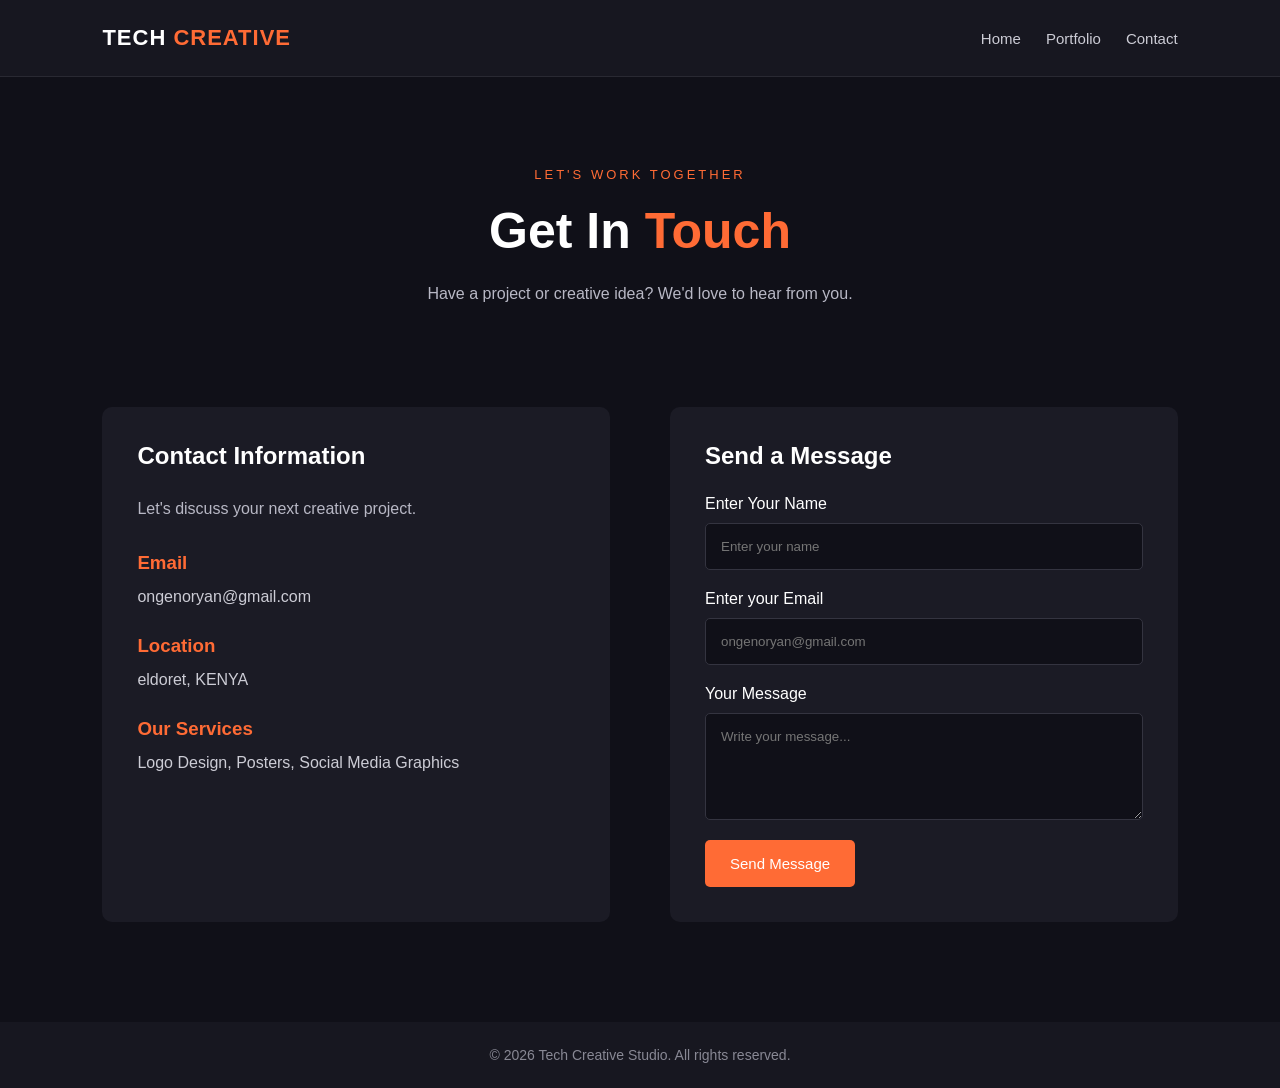
==== contact.html @ e6a6c27a "Add files via upload" ====
<!DOCTYPE html>
<html lang="en">
<head>
    <meta charset="UTF-8">
    <meta name="viewport" content="width=device-width, initial-scale=1.0">
    <title>Contact | Tech Creative Studio</title>
    <link rel="stylesheet" href="style.css">
</head>
<body>

<header>
    <a href="index.html" class="logo">
        TECH <span>CREATIVE</span>
    </a>

    <nav>
        <a href="index.html">Home</a>
        <a href="portfolio.html">Portfolio</a>
        <a href="contact.html">Contact</a>
    </nav>
</header>

<section class="page-heading">
    <p class="subtitle">LET'S WORK TOGETHER</p>

    <h1>Get In <span>Touch</span></h1>

    <p>Have a project or creative idea? We'd love to hear from you.</p>
</section>

<section class="contact-section">

    <div class="contact-info">
        <h2>Contact Information</h2>

        <p>Let's discuss your next creative project.</p>

        <div class="contact-item">
            <h3>Email</h3>
            <p>ongenoryan@gmail.com</p>
        </div>

        <div class="contact-item">
            <h3>Location</h3>
            <p>eldoret, KENYA</p>
        </div>

        <div class="contact-item">
            <h3>Our Services</h3>
            <p>Logo Design, Posters, Social Media Graphics</p>
        </div>
    </div>

    <div class="contact-form">
        <h2>Send a Message</h2>

        <form>
            <label for="name">Enter Your Name</label>
            <input type="text" id="name"
                   placeholder="Enter your name" required>

            <label for="email">Enter your Email</label>
            <input type="email" id="email"
                   placeholder="ongenoryan@gmail.com" required>

            <label for="message">Your Message</label>
            <textarea id="message" rows="5"
                      placeholder="Write your message..."
                      required></textarea>

            <button type="button" class="button"
                onclick="alert('Thank you for contacting Tech Creative Studio!')">
                Send Message
            </button>
        </form>
    </div>

</section>

<footer>
    <p>© 2026 Tech Creative Studio. All rights reserved.</p>
</footer>

</body>
</html>
---- style.css ----
/* TECH CREATIVE STUDIO - WEBSITE DESIGN */

* {
    margin: 0;
    padding: 0;
    box-sizing: border-box;
}

body {
    font-family: Arial, sans-serif;
    background: #101018;
    color: white;
}

/* HEADER */

header {
    display: flex;
    justify-content: space-between;
    align-items: center;
    padding: 25px 8%;
    background: #171720;
    border-bottom: 1px solid #292932;
}

.logo {
    color: white;
    font-size: 22px;
    font-weight: bold;
    text-decoration: none;
    letter-spacing: 1px;
}

.logo span {
    color: #ff6b35;
}

nav {
    display: flex;
    gap: 25px;
}

nav a {
    color: #ccccd5;
    text-decoration: none;
    font-size: 15px;
}

nav a:hover {
    color: #ff6b35;
}

/* HERO SECTION */

.hero {
    min-height: 600px;
    display: flex;
    align-items: center;
    justify-content: space-between;
    gap: 50px;
    padding: 80px 8%;
}

.hero-content {
    max-width: 550px;
}

.subtitle {
    color: #ff6b35;
    font-size: 13px;
    letter-spacing: 3px;
    margin-bottom: 20px;
}

.hero h1 {
    font-size: 60px;
    line-height: 1.15;
    margin-bottom: 25px;
}

.hero h1 span,
.page-heading h1 span {
    color: #ff6b35;
}

.intro {
    color: #b8b8c5;
    line-height: 1.8;
    margin-bottom: 30px;
    max-width: 480px;
}

.button {
    display: inline-block;
    background: #ff6b35;
    color: white;
    padding: 15px 25px;
    border: none;
    border-radius: 5px;
    text-decoration: none;
    font-size: 15px;
    cursor: pointer;
}

.button:hover {
    background: #e95724;
}

/* HERO DESIGN */

.hero-design {
    background: #20202b;
    width: 380px;
    height: 400px;
    display: flex;
    justify-content: center;
    align-items: center;
    border-radius: 20px;
}

.poster {
    position: relative;
    width: 270px;
    height: 320px;
    background: #ff6b35;
    padding: 25px;
    overflow: hidden;
    transform: rotate(-5deg);
}

.poster-small {
    font-size: 10px;
    letter-spacing: 2px;
}

.poster h2 {
    font-size: 42px;
    line-height: 1.1;
    margin-top: 35px;
    position: relative;
    z-index: 2;
}

.poster-bottom {
    position: absolute;
    bottom: 20px;
    font-size: 10px;
    letter-spacing: 2px;
}

.poster-circle {
    position: absolute;
    width: 180px;
    height: 180px;
    background: #101018;
    border-radius: 50%;
    right: -60px;
    bottom: -50px;
}

/* SERVICES */

.services {
    padding: 80px 8%;
    background: #171720;
}

.services > h2 {
    font-size: 35px;
    margin-bottom: 40px;
}

.service-grid {
    display: flex;
    gap: 25px;
}

.service-card {
    flex: 1;
    background: #22222d;
    padding: 30px;
    border-radius: 10px;
}

.service-number {
    color: #ff6b35;
    font-size: 25px;
    margin-bottom: 25px;
}

.service-card h3 {
    margin-bottom: 15px;
}

.service-card p {
    color: #b8b8c5;
    line-height: 1.7;
}

/* PAGE HEADINGS */

.page-heading {
    text-align: center;
    padding: 90px 8% 60px;
}

.page-heading h1 {
    font-size: 50px;
    margin-bottom: 20px;
}

.page-heading > p:last-child {
    color: #b8b8c5;
    line-height: 1.7;
}

/* PORTFOLIO */

.portfolio {
    padding: 40px 8% 100px;
}

.portfolio-grid {
    display: grid;
    grid-template-columns: repeat(3, 1fr);
    gap: 30px;
}

.project {
    background: #1b1b25;
    padding: 15px;
    border-radius: 10px;
}

.project-art {
    height: 300px;
    display: flex;
    flex-direction: column;
    justify-content: center;
    align-items: center;
    margin-bottom: 25px;
    overflow: hidden;
}

.logo-art {
    background: #ff6b35;
    color: #101018;
}

.logo-art h2 {
    font-size: 100px;
}

.logo-art h2 span {
    color: white;
}

.logo-art p {
    letter-spacing: 4px;
    font-size: 12px;
}

.poster-art {
    background: #e9e4d8;
    color: #171720;
}

.poster-art h2 {
    font-size: 65px;
    line-height: 1;
    margin: 20px 0;
}

.poster-art p {
    letter-spacing: 3px;
    font-size: 12px;
}

.social-art {
    background: #27274a;
    color: white;
}

.social-art h2 {
    font-size: 55px;
    line-height: 1;
    margin: 20px 0;
    color: #ff6b35;
}

.social-art p {
    letter-spacing: 3px;
    font-size: 12px;
}

.project h3 {
    margin-bottom: 10px;
}

.project > p {
    color: #b8b8c5;
    font-size: 14px;
    margin-bottom: 10px;
}

/* CONTACT */

.contact-section {
    display: grid;
    grid-template-columns: 1fr 1fr;
    gap: 60px;
    padding: 40px 8% 100px;
}

.contact-info,
.contact-form {
    background: #1b1b25;
    padding: 35px;
    border-radius: 10px;
}

.contact-info h2,
.contact-form h2 {
    margin-bottom: 25px;
}

.contact-info > p {
    color: #b8b8c5;
    line-height: 1.7;
    margin-bottom: 30px;
}

.contact-item {
    margin-bottom: 25px;
}

.contact-item h3 {
    color: #ff6b35;
    margin-bottom: 10px;
}

.contact-item p {
    color: #ccccd5;
    line-height: 1.6;
}

form {
    display: flex;
    flex-direction: column;
}

form label {
    margin-bottom: 10px;
}

form input,
form textarea {
    background: #101018;
    border: 1px solid #343440;
    color: white;
    padding: 15px;
    margin-bottom: 20px;
    border-radius: 5px;
    font-family: Arial, sans-serif;
}

form input:focus,
form textarea:focus {
    outline: 1px solid #ff6b35;
}

form textarea {
    resize: vertical;
}

form .button {
    align-self: flex-start;
}

/* CALL TO ACTION */

.call-to-action {
    text-align: center;
    padding: 80px 8%;
    background: #20202b;
}

.call-to-action h2 {
    font-size: 35px;
    margin-bottom: 20px;
}

.call-to-action p {
    color: #b8b8c5;
    margin-bottom: 30px;
}

/* FOOTER */

footer {
    text-align: center;
    padding: 25px;
    background: #171720;
    color: #888894;
    font-size: 14px;
}

/* MOBILE RESPONSIVE DESIGN */

@media (max-width: 850px) {

    .hero {
        flex-direction: column;
        text-align: center;
    }

    .hero-content {
        max-width: 100%;
    }

    .hero h1 {
        font-size: 45px;
    }

    .intro {
        margin-left: auto;
        margin-right: auto;
    }

    .hero-design {
        max-width: 100%;
    }

    .service-grid {
        flex-direction: column;
    }

    .portfolio-grid {
        grid-template-columns: repeat(2, 1fr);
    }

    .contact-section {
        grid-template-columns: 1fr;
    }
}

@media (max-width: 550px) {

    header {
        flex-direction: column;
        gap: 20px;
    }

    nav {
        gap: 15px;
    }

    nav a {
        font-size: 13px;
    }

    .hero {
        padding: 60px 6%;
    }

    .hero h1 {
        font-size: 38px;
    }

    .hero-design {
        height: 350px;
    }

    .page-heading h1 {
        font-size: 38px;
    }

    .portfolio-grid {
        grid-template-columns: 1fr;
    }

    .contact-info,
    .contact-form {
        padding: 25px;
    }
}/* CONTACT SECTION */

.contact {
    text-align: center;
    padding: 60px 20px;
    background: #111c30;
}

.contact h2 {
    font-size: 32px;
    margin-bottom: 15px;
}

.contact p {
    color: #cccccc;
    margin-bottom: 25px;
}

.social-links {
    display: flex;
    justify-content: center;
    gap: 20px;
    flex-wrap: wrap;
}

.social-links a {
    display: inline-flex;
    align-items: center;
    gap: 10px;

    background: #FFD700;
    color: #111c30;

    padding: 14px 25px;
    border-radius: 8px;
    text-decoration: none;
    font-weight: bold;
}

.social-links a:hover {
    background: #FFC107;
}
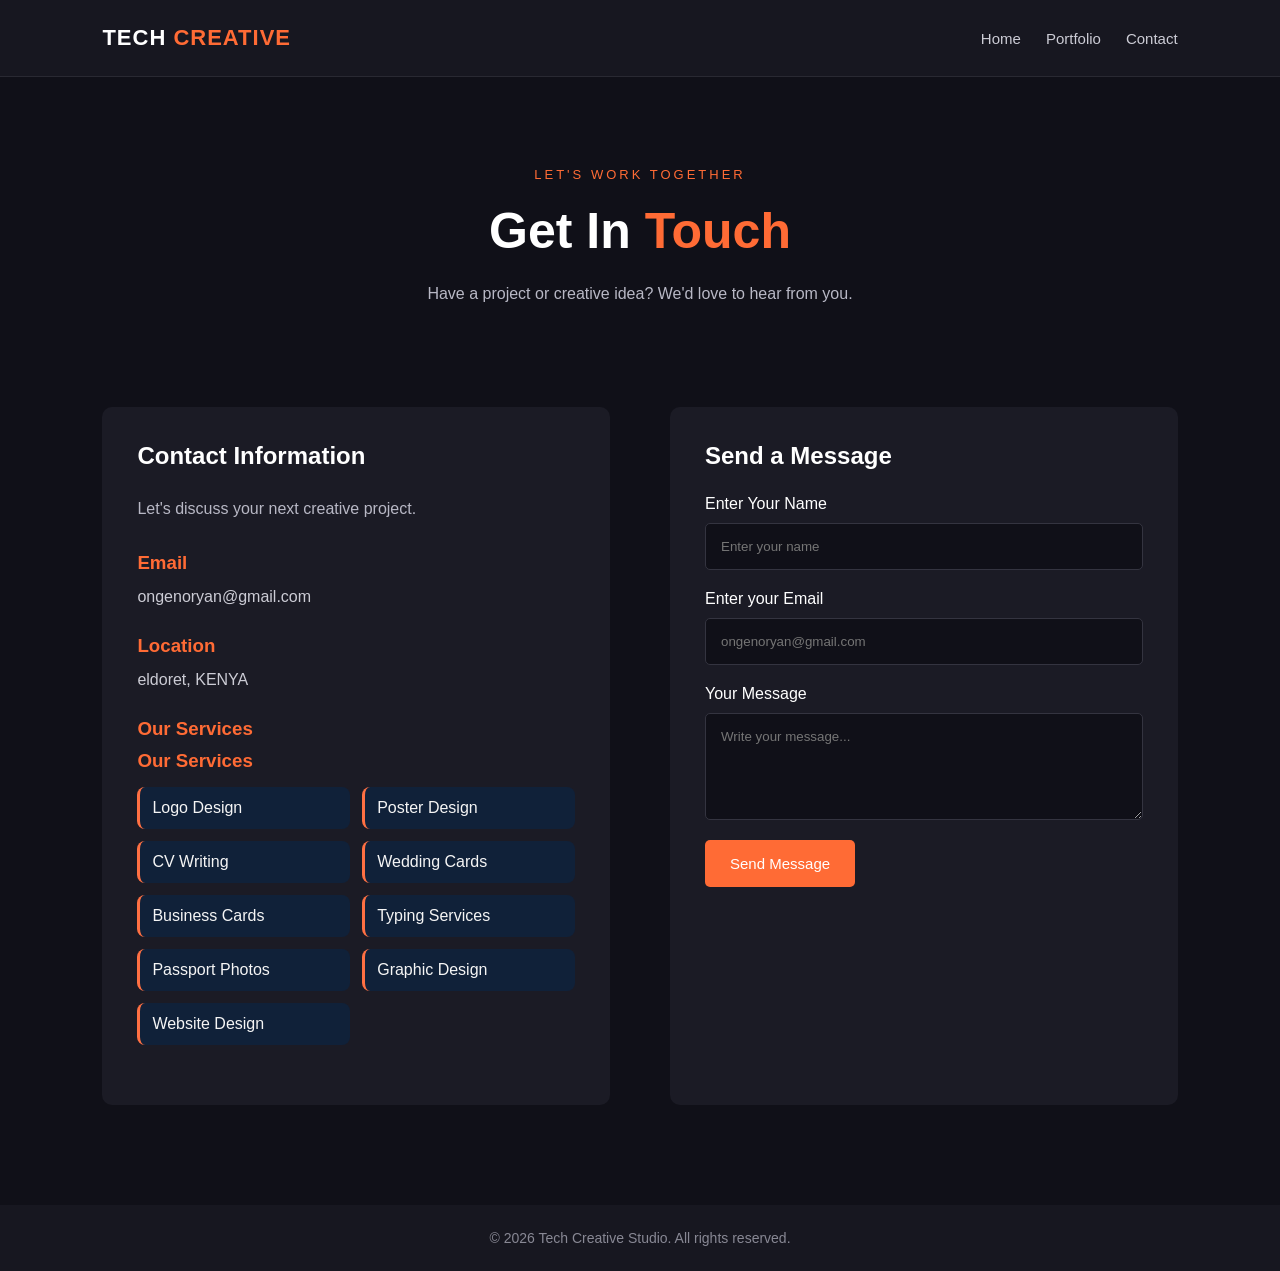
==== commit 798931e5: "Update contact.html" ====
--- a/contact.html
+++ b/contact.html
@@ -47,7 +47,19 @@
 
         <div class="contact-item">
             <h3>Our Services</h3>
-            <p>Logo Design, Posters, Social Media Graphics</p>
+            <h3>Our Services</h3>
+
+<ul class="contact-services">
+    <li>Logo Design</li>
+    <li>Poster Design</li>
+    <li>CV Writing</li>
+    <li>Wedding Cards</li>
+    <li>Business Cards</li>
+    <li>Typing Services</li>
+    <li>Passport Photos</li>
+    <li>Graphic Design</li>
+    <li>Website Design</li>
+</ul>
         </div>
     </div>
 
@@ -82,4 +94,4 @@
 </footer>
 
 </body>
-</html>+</html>
--- a/style.css
+++ b/style.css
@@ -524,4 +524,160 @@
 
 .social-links a:hover {
     background: #FFC107;
-}+}/* ===== WHAT WE DO / SERVICES SECTION ===== */
+
+.services-section {
+    padding: 80px 8%;
+    background: #0b1424;
+    color: #ffffff;
+    text-align: center;
+}
+
+.services-section h2 {
+    font-size: 36px;
+    font-weight: 700;
+    margin-bottom: 15px;
+    color: #ffd700;
+    position: relative;
+}
+
+.services-section h2::after {
+    content: "";
+    display: block;
+    width: 70px;
+    height: 4px;
+    background: #ffd700;
+    margin: 15px auto 0;
+    border-radius: 10px;
+}
+
+.section-intro {
+    max-width: 650px;
+    margin: 0 auto 45px;
+    color: #cbd5e1;
+    font-size: 16px;
+    line-height: 1.8;
+}
+
+/* Services grid */
+
+.services-container {
+    display: grid;
+    grid-template-columns: repeat(3, 1fr);
+    gap: 25px;
+    max-width: 1200px;
+    margin: 0 auto;
+}
+
+/* Individual service cards */
+
+.service-card {
+    background: #111f35;
+    padding: 35px 25px;
+    border: 1px solid rgba(255, 215, 0, 0.15);
+    border-radius: 16px;
+    text-align: left;
+    transition: all 0.3s ease;
+    position: relative;
+    overflow: hidden;
+}
+
+.service-card::before {
+    content: "";
+    position: absolute;
+    top: 0;
+    left: 0;
+    width: 100%;
+    height: 4px;
+    background: #ffd700;
+    transform: scaleX(0);
+    transform-origin: left;
+    transition: transform 0.3s ease;
+}
+
+.service-card:hover {
+    transform: translateY(-8px);
+    border-color: #ffd700;
+    box-shadow: 0 15px 35px rgba(0, 0, 0, 0.3);
+}
+
+.service-card:hover::before {
+    transform: scaleX(1);
+}
+
+.service-card h3 {
+    color: #ffd700;
+    font-size: 21px;
+    margin-bottom: 15px;
+    font-weight: 600;
+}
+
+.service-card p {
+    color: #cbd5e1;
+    font-size: 15px;
+    line-height: 1.8;
+    margin: 0;
+}
+
+/* Tablet screens */
+
+@media (max-width: 900px) {
+    .services-container {
+        grid-template-columns: repeat(2, 1fr);
+    }
+
+    .services-section {
+        padding: 65px 6%;
+    }
+}
+
+/* Mobile screens */
+
+@media (max-width: 600px) {
+    .services-container {
+        grid-template-columns: 1fr;
+        gap: 18px;
+    }
+
+    .services-section {
+        padding: 50px 5%;
+    }
+
+    .services-section h2 {
+        font-size: 29px;
+    }
+
+    .section-intro {
+        font-size: 14px;
+        margin-bottom: 30px;
+    }
+
+    .service-card {
+        padding: 28px 22px;
+    }
+
+    .service-card h3 {
+        font-size: 19px;
+    }
+}.contact-services {
+    list-style: none;
+    padding: 0;
+    margin-top: 15px;
+    display: grid;
+    grid-template-columns: repeat(2, 1fr);
+    gap: 12px;
+}
+
+.contact-services li {
+    color: #f5f5f5;
+    background: #102139;
+    padding: 12px;
+    border-radius: 8px;
+    border-left: 3px solid #ff7043;
+}
+
+@media (max-width: 500px) {
+    .contact-services {
+        grid-template-columns: 1fr;
+    }
+}
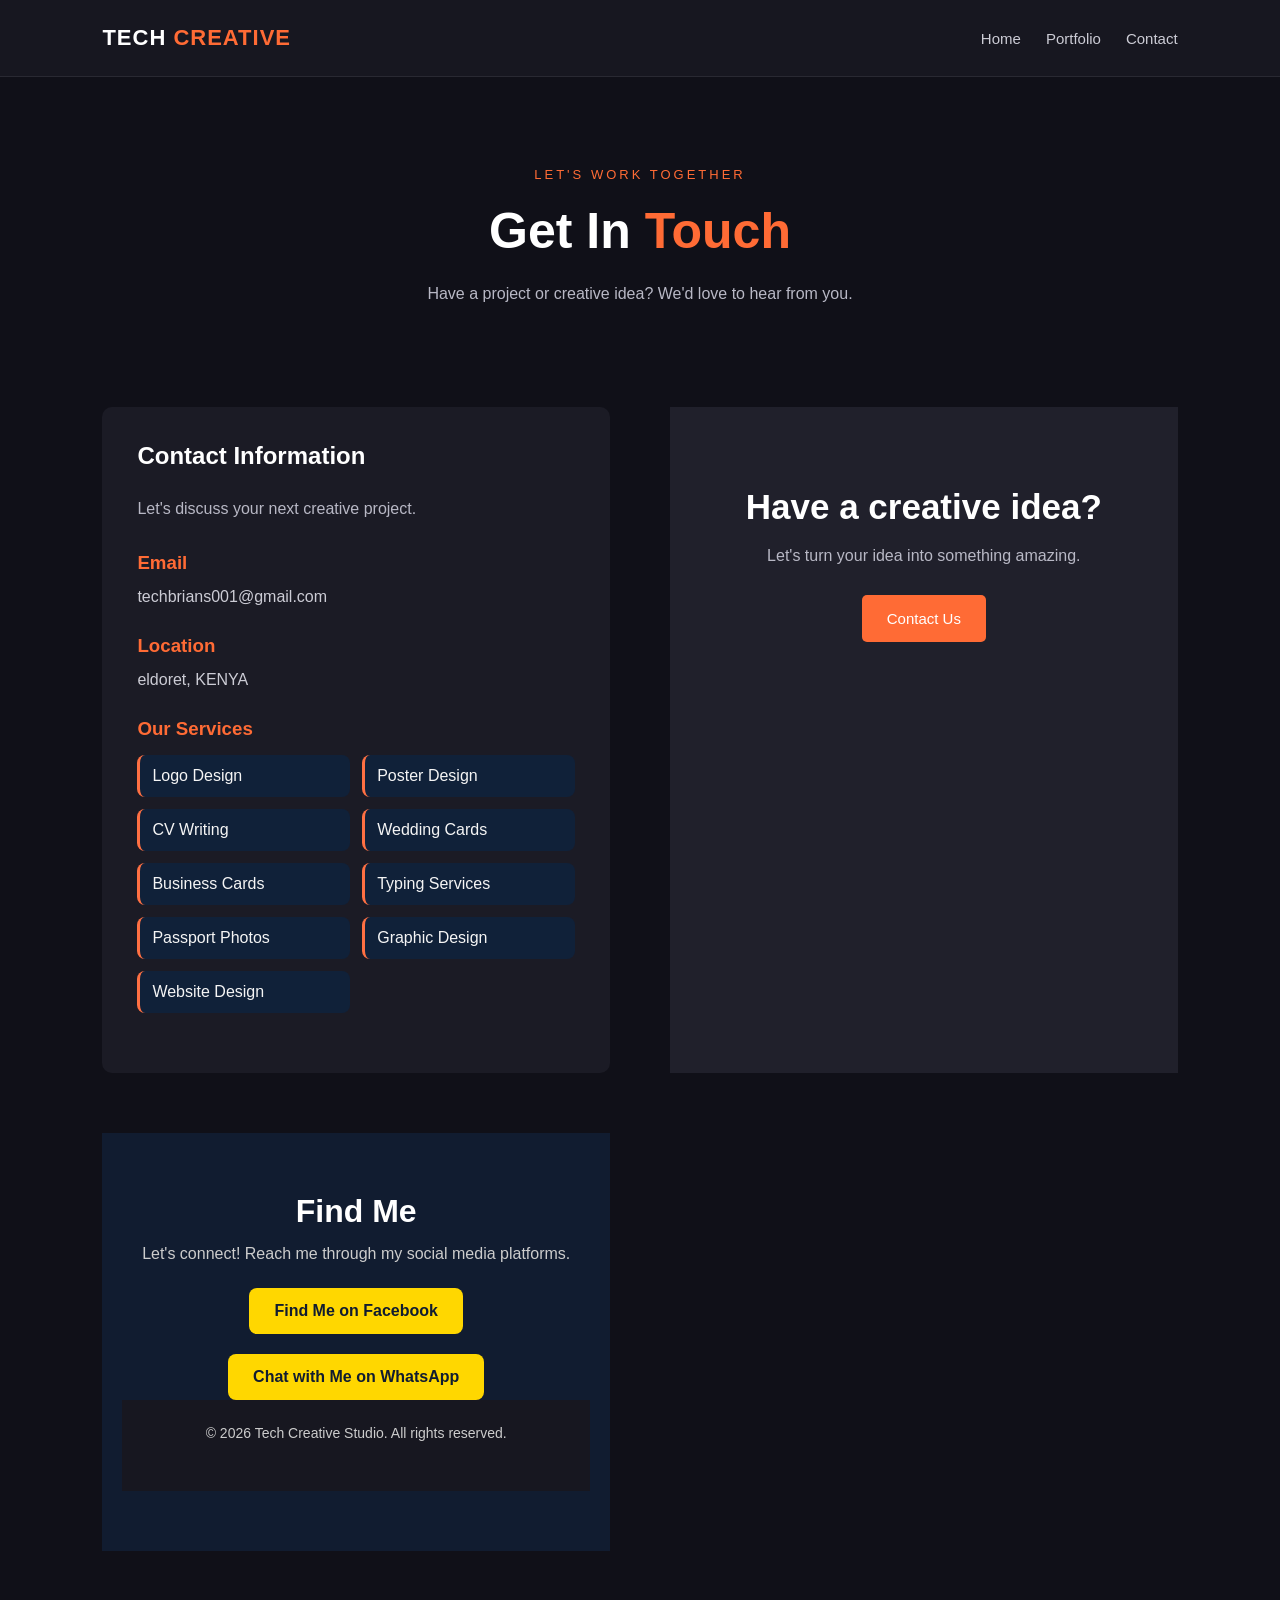
==== commit 58bf4174: "Update contact.html" ====
--- a/contact.html
+++ b/contact.html
@@ -37,7 +37,7 @@
 
         <div class="contact-item">
             <h3>Email</h3>
-            <p>ongenoryan@gmail.com</p>
+            <p>techbrians001@gmail.com</p>
         </div>
 
         <div class="contact-item">
@@ -46,7 +46,6 @@
         </div>
 
         <div class="contact-item">
-            <h3>Our Services</h3>
             <h3>Our Services</h3>
 
 <ul class="contact-services">
@@ -63,31 +62,29 @@
         </div>
     </div>
 
-    <div class="contact-form">
-        <h2>Send a Message</h2>
+    <section class="call-to-action">
+    <h2>Have a creative idea?</h2>
+    <p>Let's turn your idea into something amazing.</p>
+    <a href="contact.html" class="button">Contact Us</a>
+</section>
+<!-- CONTACT SECTION -->
+<section class="contact" id="contact">
+    <h2>Find Me</h2>
+    <p>Let's connect! Reach me through my social media platforms.</p>
 
-        <form>
-            <label for="name">Enter Your Name</label>
-            <input type="text" id="name"
-                   placeholder="Enter your name" required>
+    <div class="social-links">
 
-            <label for="email">Enter your Email</label>
-            <input type="email" id="email"
-                   placeholder="ongenoryan@gmail.com" required>
+        <a href="https://www.facebook.com/Its Techbrians"
+           target="_blank">
+            Find Me on Facebook
+        </a>
 
-            <label for="message">Your Message</label>
-            <textarea id="message" rows="5"
-                      placeholder="Write your message..."
-                      required></textarea>
+        <a href="https://wa.me/254117624482"
+           target="_blank">
+            Chat with Me on WhatsApp
+        </a>
 
-            <button type="button" class="button"
-                onclick="alert('Thank you for contacting Tech Creative Studio!')">
-                Send Message
-            </button>
-        </form>
     </div>
-
-</section>
 
 <footer>
     <p>© 2026 Tech Creative Studio. All rights reserved.</p>
